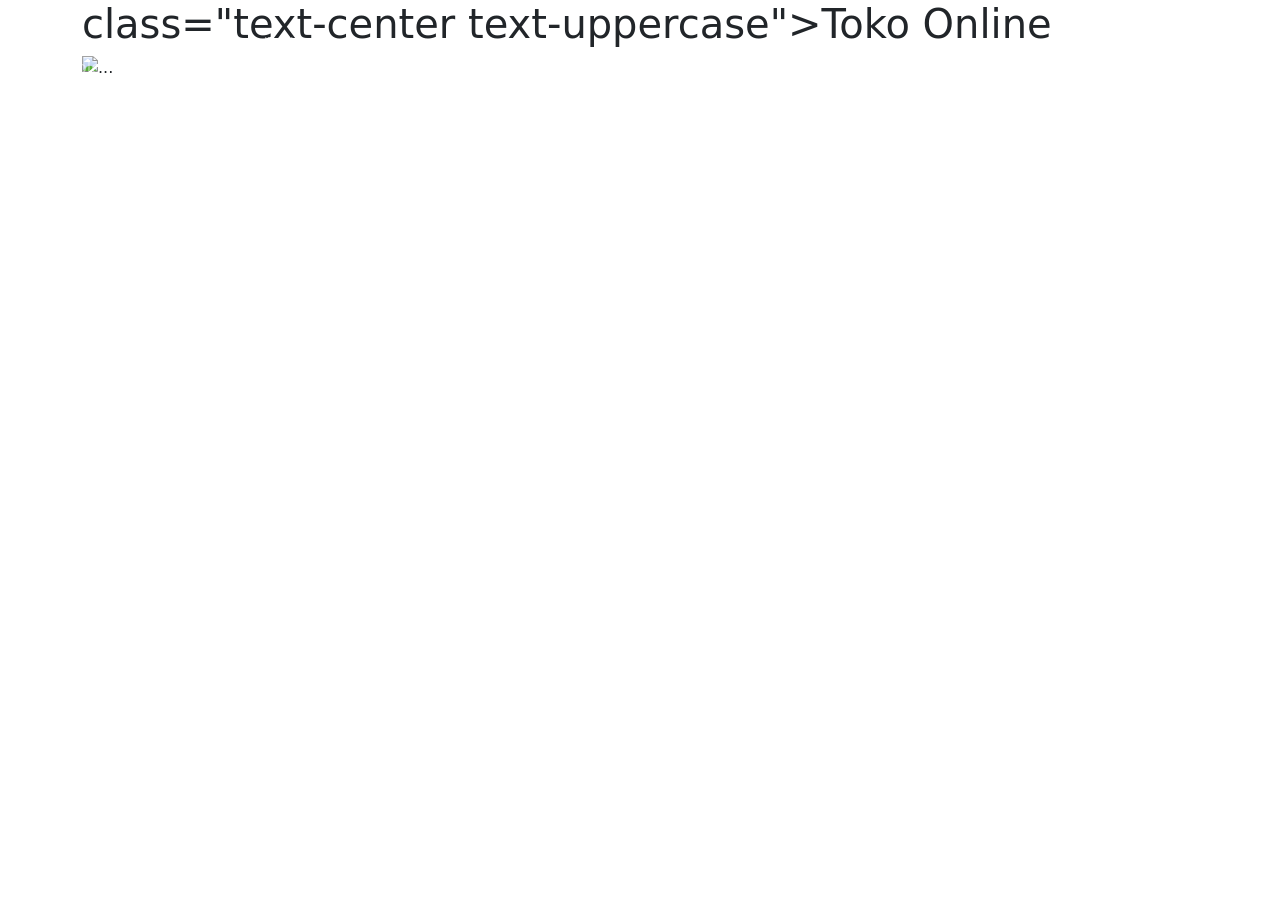
==== bootstrap/index.html @ 3df53006 "bootstrap" ====
<!DOCTYPE html>
<html lang="en">
<head>
    <meta charset="UTF-8">
    <meta name="viewport" content="width=device-width, initial-scale=1.0">
    <title>Belajar bootstrap</title>
    <!-- Bootstrap CSS -->
    <link href="https://cdn.jsdelivr.net/npm/bootstrap@5.3.0-alpha1/dist/css/bootstrap.min.css" rel="stylesheet">
</head>
<body>
 <div class="container">
    <!-- Container/ container fluid -->
     
<h1> class="text-center text-uppercase">Toko Online</h1>
<div id="carouselExampleAutoplaying" class="carousel slide"
data-bs-ride="carousel">
  <div class="carousel-inner">
    <div class="carousel-item active">
      <img src="images/slide1.webp" class="d-block w-100" alt="...">
    </div>
    <div class="carousel-item">
      <img src="images/slide2.webp" class="d-block w-100" alt="...">
    </div>
    <div class="carousel-item">
      <img src="images/slide3.webp" class="d-block w-100" alt="...">
    </div>
  </div>
  <button class="carousel-control-prev" type="button" data-bs-target="#carouselExampleAutoplaying" data-bs-slide="prev">
  <span class="carousel-control-prev-icon" aria-hidden="true"></span>
    <div>class="col-6">Kolom 12</div>
    <div>class="col-3">Kolom 2</div>
    <div>class="col-3">Kolom 3</div>
 </div>
 <!-- Bootstrap JS -->
 <script src="https://cdn.jsdelivr.net/npm/bootstrap@5.3.0-alpha1/dist/js/bootstrap.bundle.min.js"></script>
</body>

</html>
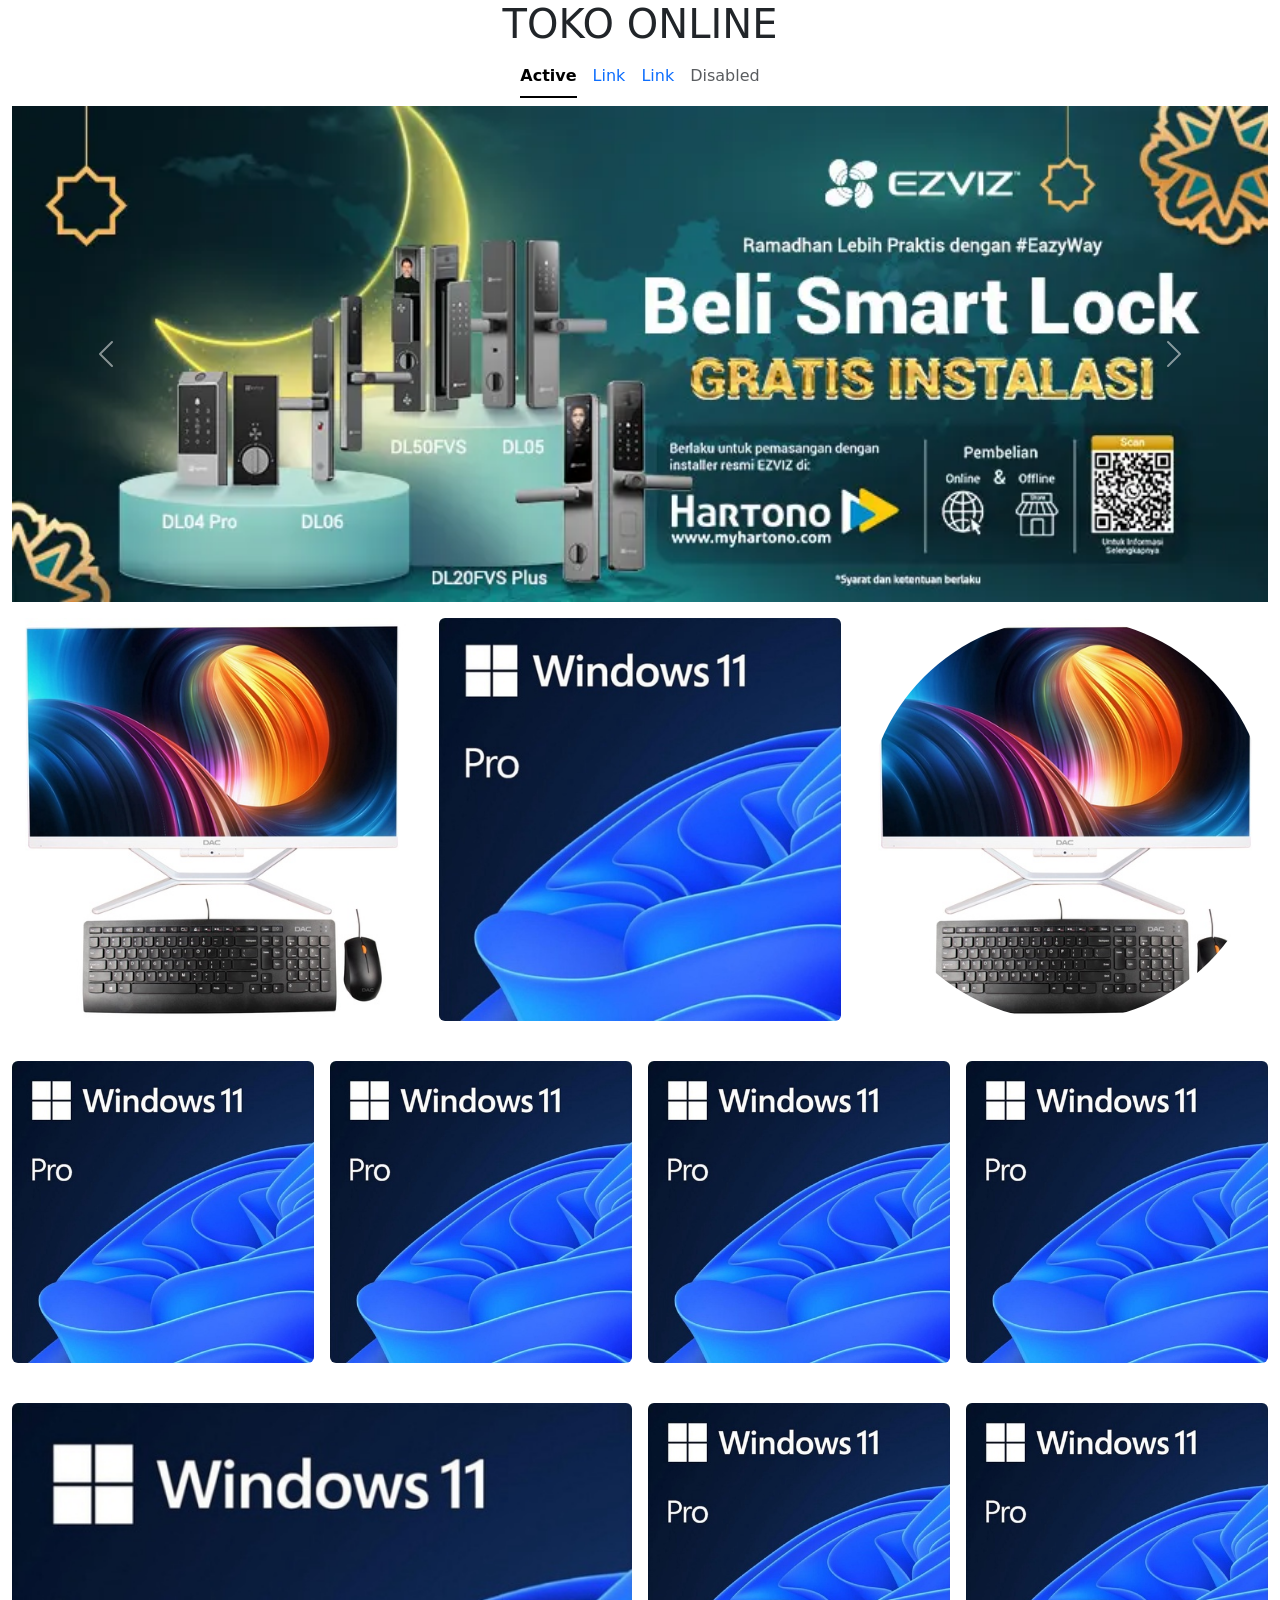
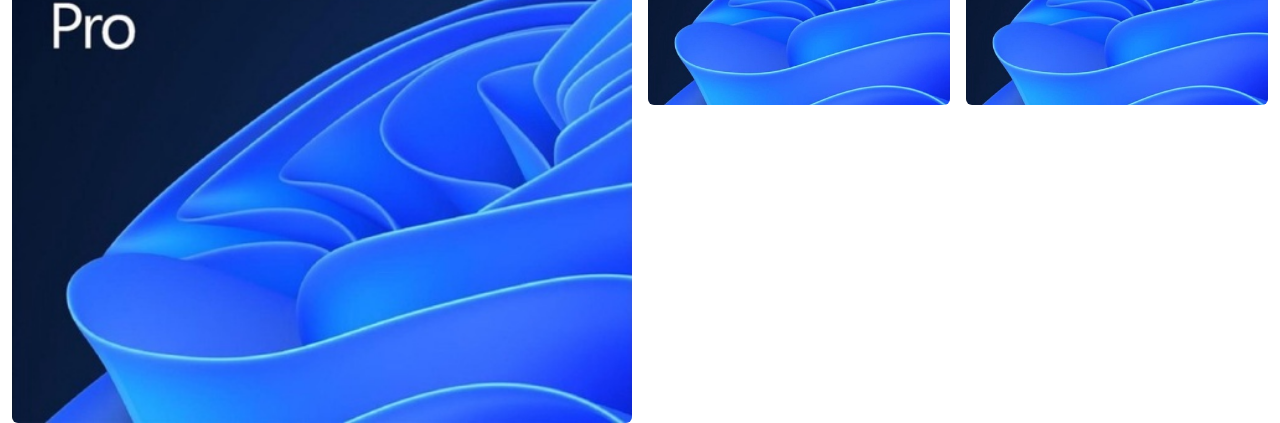
==== commit 79abe040: "all" ====
--- a/bootstrap/index.html
+++ b/bootstrap/index.html
@@ -3,36 +3,99 @@
 <head>
     <meta charset="UTF-8">
     <meta name="viewport" content="width=device-width, initial-scale=1.0">
-    <title>Belajar bootstrap</title>
+    <title>Belajar Bootstrap</title>
     <!-- Bootstrap CSS -->
-    <link href="https://cdn.jsdelivr.net/npm/bootstrap@5.3.0-alpha1/dist/css/bootstrap.min.css" rel="stylesheet">
+    <link href="https://cdn.jsdelivr.net/npm/bootstrap@5.3.8/dist/css/bootstrap.min.css" rel="stylesheet" integrity="sha384-sRIl4kxILFvY47J16cr9ZwB07vP4J8+LH7qKQnuqkuIAvNWLzeN8tE5YBujZqJLB" crossorigin="anonymous">
 </head>
 <body>
- <div class="container">
-    <!-- Container/ container fluid -->
-     
-<h1> class="text-center text-uppercase">Toko Online</h1>
-<div id="carouselExampleAutoplaying" class="carousel slide"
-data-bs-ride="carousel">
-  <div class="carousel-inner">
-    <div class="carousel-item active">
-      <img src="images/slide1.webp" class="d-block w-100" alt="...">
+    <div class="container-fluid">
+        <!-- container / container-fluid -->
+
+        <h1 class="text-center text-uppercase">Toko Online</h1>
+        <!-- navs -->
+        <ul class="nav nav-underline justify-content-center mb-2">
+            <li class="nav-item">
+                <a class="nav-link active" aria-current="page" href="#">Active</a>
+            </li>
+            <li class="nav-item">
+                <a class="nav-link" href="#">Link</a>
+            </li>
+            <li class="nav-item">
+                <a class="nav-link" href="#">Link</a>
+            </li>
+            <li class="nav-item">
+                <a class="nav-link disabled" aria-disabled="true">Disabled</a>
+            </li>
+        </ul>
+
+        <!-- carousel -->
+        <div id="carouselExampleAutoplaying" class="carousel slide" data-bs-ride="carousel">
+            <div class="carousel-inner">
+                <div class="carousel-item active">
+                <img src="images/slide1.webp" class="d-block w-100" alt="...">
+                </div>
+                <div class="carousel-item">
+                <img src="images/slide2.webp" class="d-block w-100" alt="...">
+                </div>
+                <div class="carousel-item">
+                <img src="images/slide3.webp" class="d-block w-100" alt="...">
+                </div>
+            </div>
+            <button class="carousel-control-prev" type="button" data-bs-target="#carouselExampleAutoplaying" data-bs-slide="prev">
+                <span class="carousel-control-prev-icon" aria-hidden="true"></span>
+                <span class="visually-hidden">Previous</span>
+            </button>
+            <button class="carousel-control-next" type="button" data-bs-target="#carouselExampleAutoplaying" data-bs-slide="next">
+                <span class="carousel-control-next-icon" aria-hidden="true"></span>
+                <span class="visually-hidden">Next</span>
+            </button>
+        </div>
+
+        <!-- row 1 -->
+        <div class="row mt-3">
+            <div class="col">
+                <img src="images/produk1.jpg" alt="" class="img-fluid">
+            </div>
+            <div class="col">
+                <img src="images/produk2.jpg" alt="" class="img-fluid rounded">
+            </div>
+            <div class="col">
+                <img src="images/produk1.jpg" alt="" class="img-fluid rounded-circle">
+            </div>
+        </div>
+
+        <!-- row 2 -->
+        <div class="row mt-4 g-3">
+            <!-- g-3 beri jarak (gap) antar kolom -->
+            <div class="col-lg-3 col-md-6">
+                <img src="images/produk2.jpg" alt="" class="img-fluid rounded">
+            </div>
+            <div class="col-lg-3 col-md-6">
+                <img src="images/produk2.jpg" alt="" class="img-fluid rounded">
+            </div>
+            <div class="col-lg-3 col-md-6">
+                <img src="images/produk2.jpg" alt="" class="img-fluid rounded">
+            </div>
+            <div class="col-lg-3 col-md-6">
+                <img src="images/produk2.jpg" alt="" class="img-fluid rounded">
+            </div>
+        </div>
+
+        <!-- row 3 -->
+        <div class="row mt-4 g-3">
+            <div class="col-lg-6 col-md-12">
+                <img src="images/produk2.jpg" alt="" class="img-fluid rounded" width="100%">
+            </div>
+            <div class="col-lg-3 col-md-6">
+                <img src="images/produk2.jpg" alt="" class="img-fluid rounded">
+            </div>
+            <div class="col-lg-3 col-md-6">
+                <img src="images/produk2.jpg" alt="" class="img-fluid rounded">
+            </div>
+        </div>
     </div>
-    <div class="carousel-item">
-      <img src="images/slide2.webp" class="d-block w-100" alt="...">
-    </div>
-    <div class="carousel-item">
-      <img src="images/slide3.webp" class="d-block w-100" alt="...">
-    </div>
-  </div>
-  <button class="carousel-control-prev" type="button" data-bs-target="#carouselExampleAutoplaying" data-bs-slide="prev">
-  <span class="carousel-control-prev-icon" aria-hidden="true"></span>
-    <div>class="col-6">Kolom 12</div>
-    <div>class="col-3">Kolom 2</div>
-    <div>class="col-3">Kolom 3</div>
- </div>
- <!-- Bootstrap JS -->
- <script src="https://cdn.jsdelivr.net/npm/bootstrap@5.3.0-alpha1/dist/js/bootstrap.bundle.min.js"></script>
+
+    <!-- Bootstrap JS -->
+    <script src="https://cdn.jsdelivr.net/npm/bootstrap@5.3.8/dist/js/bootstrap.bundle.min.js" integrity="sha384-FKyoEForCGlyvwx9Hj09JcYn3nv7wiPVlz7YYwJrWVcXK/BmnVDxM+D2scQbITxI" crossorigin="anonymous"></script> 
 </body>
-
 </html>
